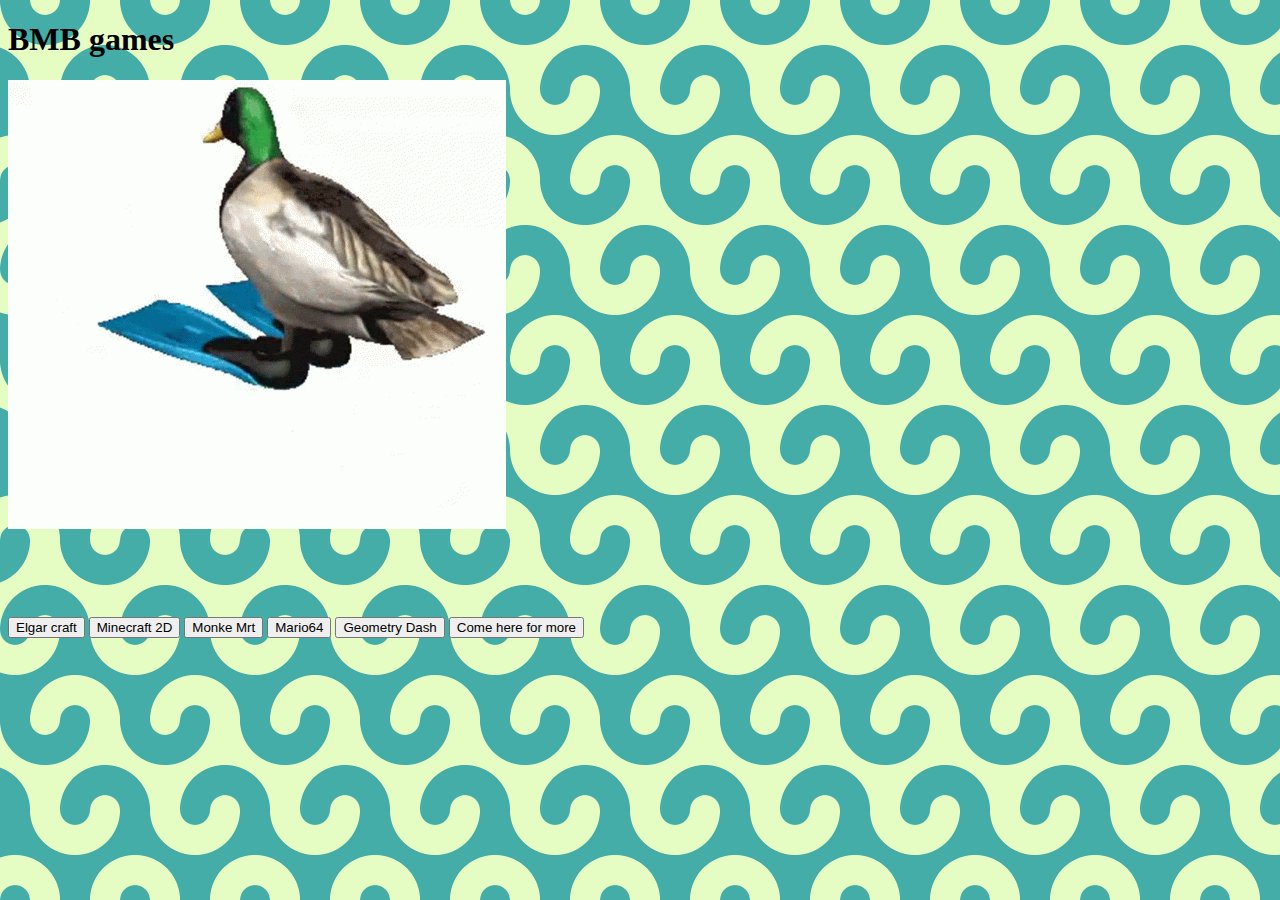
==== BMBgg.html @ ac7387d9 "dg" ====
<!DOCTYPE html>
<html>

<head>
  <meta charset="utf-8">
  <meta name="viewport" content="width=device-width">
  <title>BMB games</title>
  <link href="style.css" rel="stylesheet" type="text/css" />
  <link rel="icon" type="image/gif" href="unnamed.gif">
  <script src="jammer.js"></script>
</head>

<body>
  <h1>BMB games</h1>
  <img src="unnamed.gif">
  <p style="page-break-after: always;">&nbsp;</p>
  <p style="page-break-before: always;">&nbsp;</p>
  <button onclick="window.location.href='MC.html'">Elgar craft</button>  
  <button onclick="window.location.href='https://mecanixcreations.github.io/mc2D222/'">Minecraft 2D</button>  
  <button onclick="window.location.href='MM.html'">Monke Mrt</button>
  <button onclick="window.location.href='64.html'">Mario64</button>
   <button onclick="window.location.href='https://mecanixcreations.github.io/GeometryDashLite-unity-web/'">Geometry Dash</button>
  <link rel="import" href="https://github.com/loserboysonyt/loserboysonyt.github.io.git">
  <button onclick="window.location.href='https://50ce884c-176c-43af-ab55-1181f269cd1c-00-1gt5imd1finhh.picard.replit.dev/'">Come here for more</button>
 
</body>
<!--
  Beck was Here ;} Have Fun!
  -->
</html>
---- style.css ----
html {
  height: 100%;
  width: 100%;
}

html {
  --s: 30px; /* control the size */
  --c1: #E5FCC2;
  --c2: #45ADA8;

  --_s:37.5% 12.5% at 62.5%;
  --_g:34% 99%,#0000 101%;
  --g1:radial-gradient(var(--_s) 100%,#0000 32%,var(--c1) var(--_g));
  --g2:radial-gradient(var(--_s) 0   ,#0000 32%,var(--c1) var(--_g));
  --g3:radial-gradient(var(--_s) 100%,#0000 32%,var(--c2) var(--_g));
  --g4:radial-gradient(var(--_s) 0   ,#0000 32%,var(--c2) var(--_g));
  background:
    var(--g1),
    var(--g2) 0                calc(3*var(--s)),
    var(--g3) var(--s)         calc(3*var(--s)),
    var(--g4) var(--s)         calc(6*var(--s)),
    var(--g1) calc(2*var(--s)) calc(6*var(--s)),
    var(--g2) calc(2*var(--s)) calc(9*var(--s)),
    var(--g3) calc(3*var(--s)) calc(9*var(--s)),
    var(--g4) calc(3*var(--s)) 0,
    repeating-linear-gradient(var(--c1) 0 25%,var(--c2) 0 50%);
  background-size: calc(4*var(--s)) calc(12*var(--s));
}
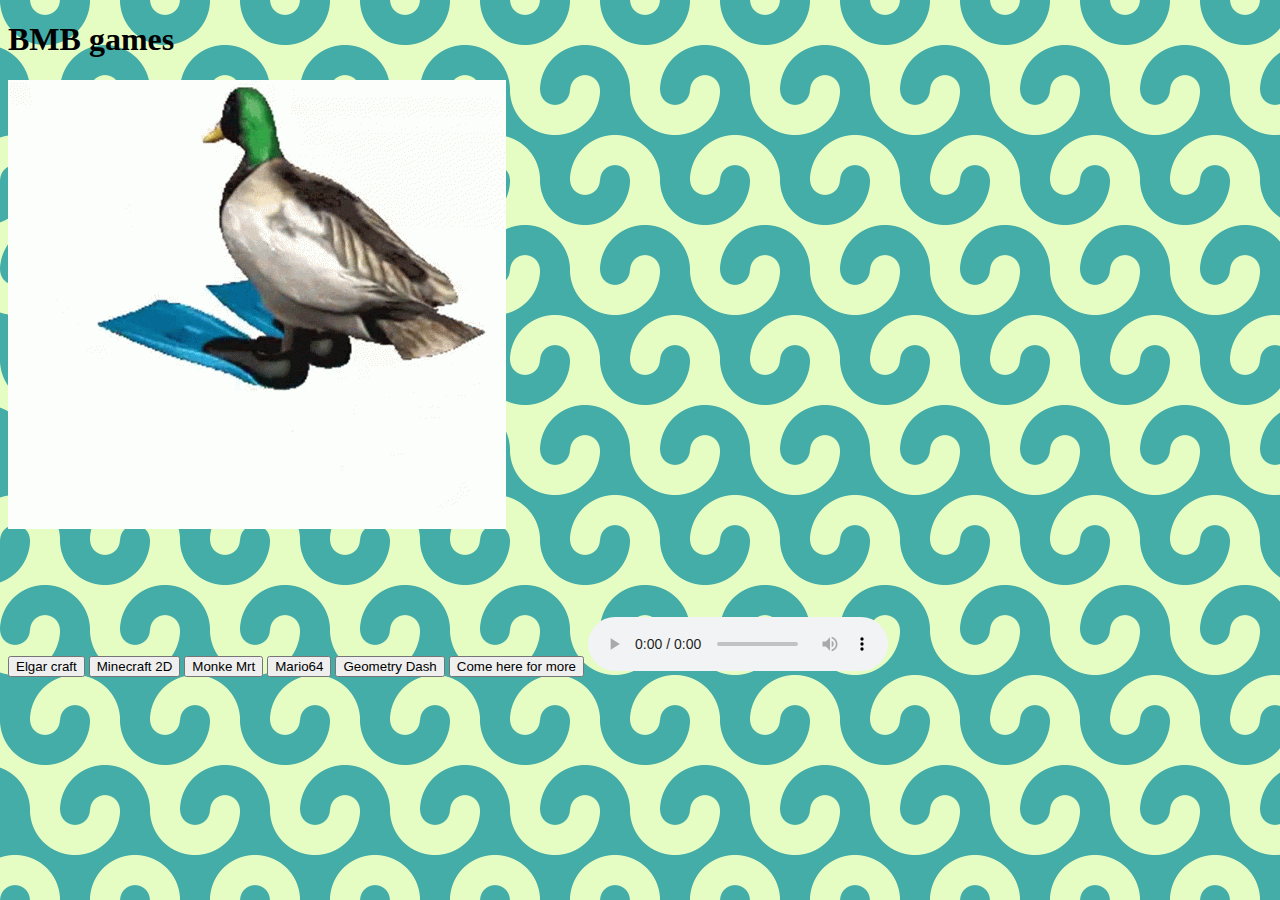
==== commit e70c9ff2: "Update BMBgg.html" ====
--- a/BMBgg.html
+++ b/BMBgg.html
@@ -22,9 +22,12 @@
    <button onclick="window.location.href='https://mecanixcreations.github.io/GeometryDashLite-unity-web/'">Geometry Dash</button>
   <link rel="import" href="https://github.com/loserboysonyt/loserboysonyt.github.io.git">
   <button onclick="window.location.href='https://50ce884c-176c-43af-ab55-1181f269cd1c-00-1gt5imd1finhh.picard.replit.dev/'">Come here for more</button>
- 
+ <audio controls>
+  <source src="song.mp3" type="audio/mpeg">
+  Your browser does not support the audio tag.
+</audio>
 </body>
 <!--
   Beck was Here ;} Have Fun!
   -->
-</html>+</html>
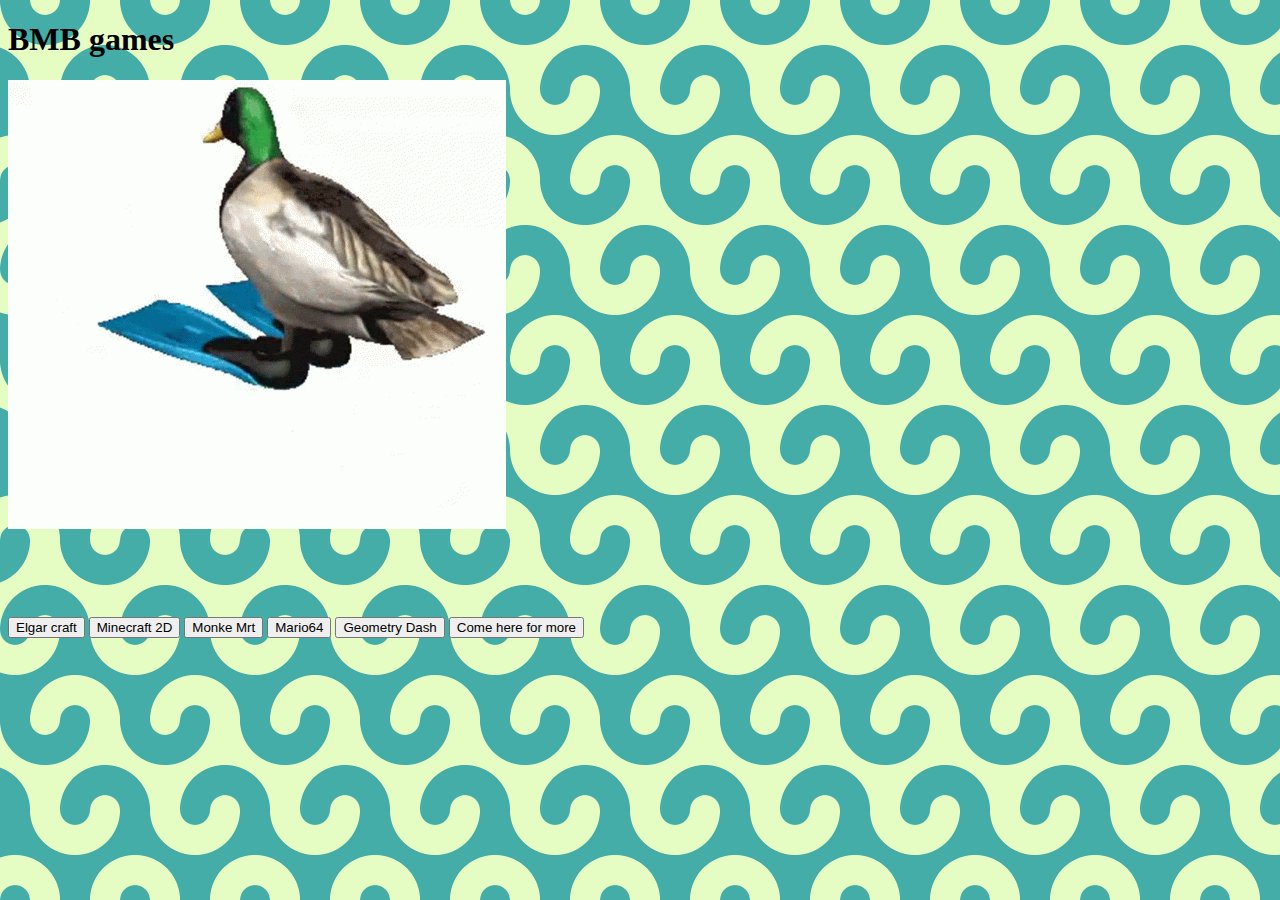
==== commit 9e69847d: "Update BMBgg.html" ====
--- a/BMBgg.html
+++ b/BMBgg.html
@@ -22,10 +22,7 @@
    <button onclick="window.location.href='https://mecanixcreations.github.io/GeometryDashLite-unity-web/'">Geometry Dash</button>
   <link rel="import" href="https://github.com/loserboysonyt/loserboysonyt.github.io.git">
   <button onclick="window.location.href='https://50ce884c-176c-43af-ab55-1181f269cd1c-00-1gt5imd1finhh.picard.replit.dev/'">Come here for more</button>
- <audio controls>
-  <source src="song.mp3" type="audio/mpeg">
-  Your browser does not support the audio tag.
-</audio>
+  
 </body>
 <!--
   Beck was Here ;} Have Fun!
